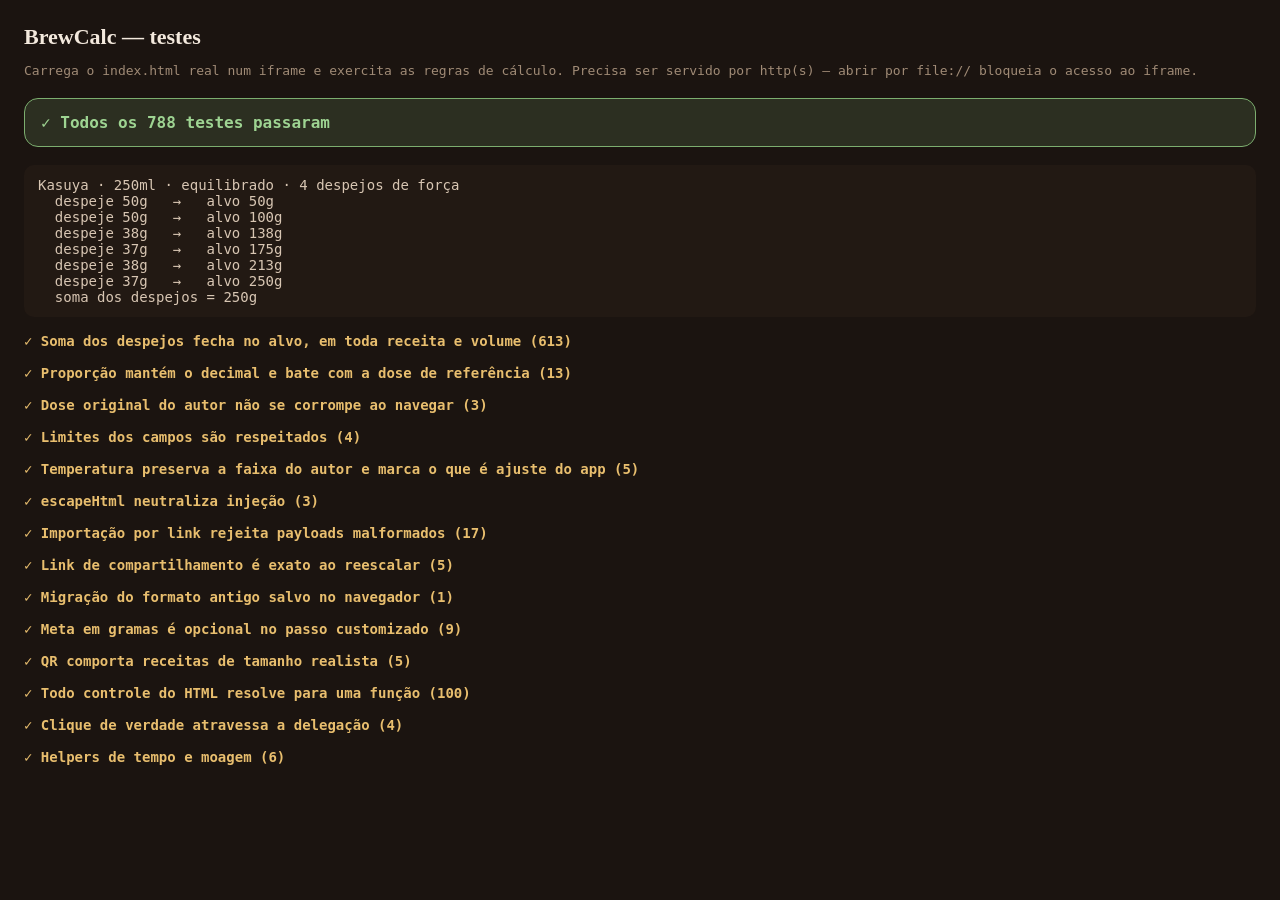
==== tests.html @ f2539376 "refactor: troca os onclick inline por delegacao com mapa de acoes Os 33 onclick, 10 oninput e 4 onch" ====
<!DOCTYPE html>
<html lang="pt-BR">
<head>
<meta charset="UTF-8">
<meta name="viewport" content="width=device-width, initial-scale=1.0">
<title>BrewCalc — testes</title>
<style>
    body {
        margin: 0; padding: 24px; background: #1b1410; color: #f3e9dd;
        font-family: ui-monospace, SFMono-Regular, Menlo, monospace; font-size: 14px;
    }
    h1 { font-family: ui-serif, Georgia, serif; font-size: 22px; margin: 0 0 4px; }
    .sub { color: #a08b76; margin-bottom: 20px; font-size: 13px; }
    #placar { padding: 14px 16px; border-radius: 14px; font-weight: 700; margin-bottom: 18px; font-size: 16px; }
    .verde { background: rgba(124, 174, 111, 0.18); color: #9ed492; border: 1px solid #7cae6f; }
    .vermelho { background: rgba(224, 102, 74, 0.18); color: #ef8468; border: 1px solid #e0664a; }
    .grupo { margin-bottom: 6px; color: #e8be6e; font-weight: 700; margin-top: 16px; }
    .falha { color: #ef8468; padding-left: 14px; line-height: 1.5; }
    .resumo-grupo { color: #a08b76; padding-left: 14px; }
    pre { background: #221913; padding: 12px 14px; border-radius: 10px; color: #d8c6b3; overflow-x: auto; }
    iframe { display: none; }
</style>
</head>
<body>
<h1>BrewCalc — testes</h1>
<p class="sub">Carrega o <code>index.html</code> real num iframe e exercita as regras de cálculo. Precisa ser servido por http(s) — abrir por <code>file://</code> bloqueia o acesso ao iframe.</p>
<div id="placar">Carregando index.html…</div>
<div id="saida"></div>
<iframe id="app" src="index.html"></iframe>

<script>
let ok = 0, fail = 0, grupoAtual = '', falhasDoGrupo = [], testesDoGrupo = 0;
const saida = document.getElementById('saida');

function grupo(nome) {
    fecharGrupo();
    grupoAtual = nome;
    falhasDoGrupo = [];
    testesDoGrupo = 0;
}

function fecharGrupo() {
    if (!grupoAtual) return;
    const el = document.createElement('div');
    el.className = 'grupo';
    el.textContent = (falhasDoGrupo.length === 0 ? '✓ ' : '✗ ') + grupoAtual + ` (${testesDoGrupo})`;
    saida.appendChild(el);
    falhasDoGrupo.forEach(f => {
        const d = document.createElement('div');
        d.className = 'falha';
        d.textContent = '↳ ' + f;
        saida.appendChild(d);
    });
}

function t(nome, cond, detalhe) {
    testesDoGrupo++;
    if (cond) { ok++; } else { fail++; falhasDoGrupo.push(nome + (detalhe ? ' :: ' + detalhe : '')); }
}

function mostrar(texto) {
    const pre = document.createElement('pre');
    pre.textContent = texto;
    saida.appendChild(pre);
}

document.getElementById('app').addEventListener('load', () => {
    const w = document.getElementById('app').contentWindow;
    // `const` no topo de um script clássico não vai para o window, então o acesso é por eval
    const g = expr => w.eval(expr);
    let API;
    try {
        API = g('({ renderRecipeSteps, formatRatio, clampToInput, getRecipeTemp, deviceData, escapeHtml, clicksToGrindLevel, parseTimeToSeconds, formatTime, decodeRecipeFromParam, buildRecipeShareUrl, toBase64Url, normalizeCustomRecipe, generateRecipeQR, temMeta, buildCustomRecipeObject })');
    } catch (e) {
        document.getElementById('placar').className = 'vermelho';
        document.getElementById('placar').textContent = 'Não consegui acessar o index.html no iframe: ' + e.message + ' — sirva por http(s), não por file://';
        return;
    }
    rodar(API);
});

function rodar(A) {
    const todasReceitas = () => {
        const out = [];
        for (const dk of Object.keys(A.deviceData))
            for (const rk of Object.keys(A.deviceData[dk].recipes))
                out.push([dk, rk, A.deviceData[dk].recipes[rk]]);
        return out;
    };

    // ---------- Fidelidade: os despejos somam o alvo final ----------
    grupo('Soma dos despejos fecha no alvo, em toda receita e volume');
    for (const [dk, rk, receita] of todasReceitas()) {
        for (const water of [150, 200, 250, 300, 320, 333, 400, 500, 1000]) {
            const coffee = water / receita.ratio;
            const combos = receita.hasKasuyaControls
                ? [[1,1],[1,4],[2,2],[3,1],[3,2],[3,3],[3,4],[4,3],[5,1],[5,4]]
                : [[null, null]];
            for (const [bal, str] of combos) {
                const steps = A.renderRecipeSteps(receita.buildSteps(coffee, water, bal, str), coffee, water);
                const despejos = steps.filter(s => s.pour !== undefined);
                if (!despejos.length) continue;
                const soma = despejos.reduce((a, s) => a + s.pour, 0);
                const alvoFinal = despejos[despejos.length - 1].target;
                const rot = `${dk}/${rk} água=${water}${bal ? ` bal=${bal} força=${str}` : ''}`;
                t(`soma==alvo ${rot}`, soma === alvoFinal, `soma=${soma} alvo=${alvoFinal}`);
                let acc = 0, coerente = true;
                despejos.forEach(d => { acc += d.pour; if (acc !== d.target) coerente = false; });
                t(`alvos coerentes ${rot}`, coerente);
                t(`despejos não-negativos ${rot}`, despejos.every(d => d.pour >= 0));
                t(`alvo final == água ${rot}`, alvoFinal === Math.round(water), `alvo=${alvoFinal}`);
            }
        }
    }

    // O caso concreto que motivou a correção
    {
        const k = A.deviceData.v60.recipes.kasuya;
        const steps = A.renderRecipeSteps(k.buildSteps(250 / 15, 250, 3, 4), 250 / 15, 250);
        const d = steps.filter(s => s.pour !== undefined);
        const soma = d.reduce((a, s) => a + s.pour, 0);
        t('caso 250ml com 4 despejos soma 250g', soma === 250, `soma=${soma}`);
        mostrar('Kasuya · 250ml · equilibrado · 4 despejos de força\n' +
            d.map(s => `  despeje ${s.pour}g   →   alvo ${s.target}g`).join('\n') +
            `\n  soma dos despejos = ${soma}g`);
    }

    // ---------- Proporção ----------
    grupo('Proporção mantém o decimal e bate com a dose de referência');
    t('16.666… → 16.7', A.formatRatio(500 / 30) === '16.7', A.formatRatio(500 / 30));
    t('15 → 15 (sem .0)', A.formatRatio(15) === '15');
    t('380/24 → 15.8', A.formatRatio(380 / 24) === '15.8');
    t('200/11 → 18.2', A.formatRatio(200 / 11) === '18.2');
    t('200/18 → 11.1', A.formatRatio(200 / 18) === '11.1');
    for (const [dk, rk, r] of todasReceitas()) {
        if (!r.refDose) continue;
        t(`ratio == refDose ${dk}/${rk}`, Math.abs(r.ratio - r.refDose.water / r.refDose.coffee) < 1e-9);
    }

    grupo('Dose original do autor não se corrompe ao navegar');
    {
        // Regressão: getActiveRatio lia o valor EXIBIDO no campo (16.7) em vez da razão
        // exata da receita (16,6667), então a dose 30g/500ml do Hoffmann virava
        // 30g/501ml só de trocar de aparelho e voltar.
        const d = document.getElementById('app').contentDocument;
        const w = document.getElementById('app').contentWindow;
        d.getElementById('device').value = 'v60'; w.onDeviceChange();
        const antes = d.getElementById('water').value;
        ['chemex', 'kalita', 'aeropress', 'v60'].forEach(dev => {
            d.getElementById('device').value = dev; w.onDeviceChange();
        });
        const depois = d.getElementById('water').value;
        t('água não muda ao ir e voltar de aparelho', antes === depois, `${antes} → ${depois}`);
        const cafe = parseFloat(d.getElementById('coffee').value);
        const exato = A.deviceData.v60.recipes.hoffmann.ratio;
        t('água == café × razão exata (não a exibida)', Math.abs(parseFloat(depois) - cafe * exato) < 0.5,
          `água=${depois} café=${cafe}`);
        t('dose do Hoffmann continua 30g/500ml', cafe === 30 && parseFloat(depois) === 500,
          `${cafe}g / ${depois}ml`);
    }

    grupo('Limites dos campos são respeitados');
    t('acima do max trava', A.clampToInput({ min: '5', max: '35' }, 99) === 35);
    t('abaixo do min trava', A.clampToInput({ min: '5', max: '35' }, 1) === 5);
    t('valor válido passa', A.clampToInput({ min: '5', max: '35' }, 20) === 20);
    t('sem max não trava', A.clampToInput({ min: '0', max: '' }, 1e6) === 1e6);

    // ---------- Temperatura ----------
    grupo('Temperatura preserva a faixa do autor e marca o que é ajuste do app');
    {
        const med = A.getRecipeTemp(A.deviceData.aeropress.recipes.hoffmann, 'medium');
        t('faixa 90–95 preservada', med.label === '90–95°C', med.label);
        t('faixa não é ajuste do app', med.adjusted === false);
        const kas = A.getRecipeTemp(A.deviceData.v60.recipes.kasuya, 'dark');
        t('temp por torra do autor', kas.value === 83 && kas.adjusted === false);
        t('ajuste por torra é marcado', A.getRecipeTemp(A.deviceData.v60.recipes.hoffmann, 'light').adjusted === true);
        t('temp base não é marcada como ajuste', A.getRecipeTemp(A.deviceData.v60.recipes.hoffmann, 'medium').adjusted === false);
    }

    // ---------- Segurança ----------
    grupo('escapeHtml neutraliza injeção');
    {
        const e = A.escapeHtml('<img src=x onerror="alert(1)">');
        t('sem <', !e.includes('<'));
        t('sem aspas duplas', !e.includes('"'));
        t('sem aspas simples', !A.escapeHtml("' onmouseover='x").includes("'"));
    }

    grupo('Importação por link rejeita payloads malformados');
    {
        const enc = o => A.toBase64Url(JSON.stringify(o));
        const bom = { n: 'Teste', dv: 'v60', rc: 20, rw: 320, ck: 18, tc: 93,
                      st: [[0, 50, 'Bloom'], [45, 320, 'Final']] };
        let passou = true;
        try { A.decodeRecipeFromParam(enc(bom)); } catch (e) { passou = false; }
        t('aceita payload válido', passou);

        const ruins = {
            'nome vazio': { n: '' }, 'nome gigante': { n: 'x'.repeat(200) },
            'nome não-string': { n: { a: 1 } }, 'sem passos': { st: [] },
            'passos demais': { st: Array(50).fill([0, 10, 'a']) }, 'st não-array': { st: 'nope' },
            'água zero': { rw: 0 }, 'café negativo': { rc: -5 }, 'temp absurda': { tc: 9999 },
            'cliques absurdos': { ck: 1e9 },
            'quantidade não numérica': { st: [[0, 'abc', 'Bloom']] },
            'descrição vazia': { st: [[0, 50, '']] },
            'descrição gigante': { st: [[0, 50, 'y'.repeat(200)]] },
            'passo incompleto': { st: [[0, 50]] },
            'tempo negativo': { st: [[-10, 50, 'Bloom']] },
        };
        for (const nome of Object.keys(ruins)) {
            let rejeitou = false;
            try { A.decodeRecipeFromParam(enc(Object.assign({}, bom, ruins[nome]))); }
            catch (e) { rejeitou = true; }
            t(`rejeita: ${nome}`, rejeitou);
        }
        // O payload de XSS real: se for aceito, precisa sair escapado, nunca como HTML vivo
        let dadosXss = null;
        try { dadosXss = A.decodeRecipeFromParam(enc(Object.assign({}, bom, { n: '<img src=x onerror=alert(1)>' }))); } catch (e) { /* rejeitado, ótimo */ }
        t('payload XSS rejeitado ou escapável', dadosXss === null || !A.escapeHtml(dadosXss.name).includes('<'));
    }

    // ---------- Compartilhamento ----------
    grupo('Link de compartilhamento é exato ao reescalar');
    {
        const data = { id: 'x', device: 'v60', name: 'Meu método', refCoffee: 20, refWater: 320,
                       clicksDefault: 18, tempC: 93,
                       steps: [{ time: '0:00', amount: 50, desc: 'Bloom' },
                               { time: '0:45', amount: 320, desc: 'Final' }] };
        const volta = A.decodeRecipeFromParam(A.buildRecipeShareUrl(data).param);
        t('nome sobrevive', volta.name === data.name);
        t('água de referência sobrevive', volta.refWater === 320);
        t('quantidade exata sobrevive', volta.steps[0].amount === 50, String(volta.steps[0].amount));
        const escalado = Math.round(400 * (volta.steps[0].amount / volta.refWater));
        t('50g/320ml reescalado a 400ml dá 63g (não 62)', escalado === 63, `deu ${escalado}`);
        t('tempos sobrevivem', volta.steps[1].time === '0:45', volta.steps[1].time);
    }

    grupo('Migração do formato antigo salvo no navegador');
    {
        const novo = A.normalizeCustomRecipe({ refWater: 320, steps: [{ time: '0:00', pct: 0.15625, desc: 'Bloom' }] });
        t('pct vira gramas absolutos', novo.steps[0].amount === 50, String(novo.steps[0].amount));
    }

    grupo('Meta em gramas é opcional no passo customizado');
    {
        // Regressão: o commit 2c4d23a reverteu em silêncio a meta opcional, exigindo
        // gramas em todo passo — inclusive nos que são só instrução ("aguarde a drenagem").
        t('temMeta aceita número positivo', A.temMeta(50) === true);
        t('temMeta rejeita null', A.temMeta(null) === false);
        t('temMeta rejeita zero', A.temMeta(0) === false);
        t('temMeta rejeita texto', A.temMeta('50') === false);

        const receita = {
            id: 'x', device: 'v60', name: 'Com instrução', refCoffee: 20, refWater: 320,
            clicksDefault: 18, tempC: 93,
            steps: [{ time: '0:00', amount: 50, desc: 'Bloom' },
                    { time: '0:45', amount: 320, desc: 'Despejo final' },
                    { time: '2:00', amount: null, desc: 'Aguarde a drenagem' }]
        };
        const obj = A.buildCustomRecipeObject(receita);
        const passos = A.renderRecipeSteps(obj.buildSteps(20, 320), 20, 320);
        t('passo sem meta não vira despejo', passos[2].pour === undefined, JSON.stringify(passos[2]));
        t('passo sem meta mantém a descrição', /Aguarde a drenagem/.test(passos[2].desc), passos[2].desc);
        t('passos com meta seguem somando o alvo',
            passos[0].pour + passos[1].pour === passos[1].target,
            `${passos[0].pour}+${passos[1].pour} vs ${passos[1].target}`);

        // Migração do formato antigo: pct null virava meta obrigatória
        const migrado = A.normalizeCustomRecipe({
            refWater: 320,
            steps: [{ time: '0:00', pct: 0.15625, desc: 'Bloom' }, { time: '2:00', pct: null, desc: 'Aguarde' }]
        });
        t('migração preserva passo sem meta', migrado.steps[1].amount === null, String(migrado.steps[1].amount));
        t('migração converte passo com meta', migrado.steps[0].amount === 50, String(migrado.steps[0].amount));
    }

    grupo('QR comporta receitas de tamanho realista');
    {
        // Regressão: o gerador parava na versão 10 (271 bytes) e falhava a partir de
        // 4 passos — ou seja, em qualquer receita de verdade.
        const receita = n => ({
            id: 'x', device: 'v60', name: 'Receita de domingo de manhã', refCoffee: 20, refWater: 320,
            clicksDefault: 18, tempC: 93,
            steps: Array.from({ length: n }, (_, i) => ({
                time: `${i}:00`, amount: 50 + i * 45, desc: `Despejo número ${i + 1} em espiral`
            }))
        });
        for (const n of [3, 4, 6, 8]) {
            const { url } = A.buildRecipeShareUrl(receita(n));
            t(`receita de ${n} passos gera QR (${url.length} bytes)`, !!A.generateRecipeQR(url));
        }
        // Ida e volta pelo link continua exata
        const { url } = A.buildRecipeShareUrl(receita(6));
        const volta = A.decodeRecipeFromParam(url.split('#r=')[1]);
        t('receita de 6 passos volta íntegra do link', volta.steps.length === 6 && volta.steps[0].amount === 50);
    }

    // ---------- Ligação dos controles ----------
    // Antes os handlers eram onclick inline, que não dá para enumerar: errar o nome de
    // uma função deixava o botão morto sem nenhum teste reclamar. Com o mapa ACOES dá
    // para varrer todo controle declarado no HTML e conferir que ele resolve.
    grupo('Todo controle do HTML resolve para uma função');
    {
        const d = document.getElementById('app').contentDocument;
        const w = document.getElementById('app').contentWindow;
        const controles = d.querySelectorAll('[data-acao], [data-entrada], [data-mudanca]');
        // Um mesmo elemento pode declarar mais de uma ação — #ratio-input reage a input
        // e a change com funções diferentes — então são todos os atributos, não o primeiro.
        const acoesDe = el => [el.dataset.acao, el.dataset.entrada, el.dataset.mudanca].filter(Boolean);
        t('o HTML declara controles', controles.length >= 40, `achei ${controles.length}`);
        controles.forEach(el => acoesDe(el).forEach(nome => {
            t(`ação "${nome}" existe`, typeof w.BrewCalc.ACOES[nome] === 'function');
        }));
        // O caminho inverso: ação no mapa sem nenhum controle no HTML é código morto,
        // ou pior, sinal de que alguém renomeou o atributo e esqueceu do mapa.
        const usados = new Set(Array.from(controles).flatMap(acoesDe));
        Object.keys(w.BrewCalc.ACOES).forEach(nome => {
            // avaliacaoNota e removerPasso vivem em elementos criados em runtime
            if (nome === 'avaliacaoNota' || nome === 'removerPasso') return;
            t(`ação "${nome}" é usada por algum controle`, usados.has(nome));
        });
        t('sobrou onclick inline no HTML', !/\son(click|input|change)=/.test(d.documentElement.outerHTML));
    }

    // Resolver o nome no mapa não prova que o clique chega lá: a delegação em si pode
    // estar quebrada (listener não registrado, closest errado, evento que não borbulha).
    // Estes clicam de verdade e conferem o efeito no DOM.
    grupo('Clique de verdade atravessa a delegação');
    {
        const d = document.getElementById('app').contentDocument;
        const clicar = acao => d.querySelector(`[data-acao="${acao}"]`)
            .dispatchEvent(new d.defaultView.MouseEvent('click', { bubbles: true }));

        const agua = d.getElementById('water');
        const antes = parseFloat(agua.value);
        clicar('aguaMais');
        t('clique em + soma 10ml', parseFloat(agua.value) === antes + 10, `${antes} → ${agua.value}`);
        clicar('aguaMenos');
        t('clique em − devolve ao valor original', parseFloat(agua.value) === antes, agua.value);

        clicar('abaAvaliacao');
        t('clique troca para a aba de avaliação',
            d.getElementById('tab-btn-review').getAttribute('aria-selected') === 'true');
        clicar('abaCalculadora');
        t('clique volta para a calculadora',
            d.getElementById('tab-btn-calc').getAttribute('aria-selected') === 'true');

        // O botão tem um <span> dentro em alguns temas; o clique nasce no filho e só
        // chega à ação via closest. Cobre justamente esse caminho.
        const alvoFilho = d.querySelector('[data-acao="aguaMais"]').firstChild;
        if (alvoFilho && alvoFilho.nodeType === 1) {
            alvoFilho.dispatchEvent(new d.defaultView.MouseEvent('click', { bubbles: true }));
            t('clique em filho do botão também dispara', parseFloat(agua.value) === antes + 10);
            clicar('aguaMenos');
        }
    }

    grupo('Helpers de tempo e moagem');
    t('1:30 → 90s', A.parseTimeToSeconds('1:30') === 90);
    t('90s → 1:30', A.formatTime(90) === '1:30');
    t('ida e volta do tempo', [0, 45, 75, 195, 585].every(s => A.parseTimeToSeconds(A.formatTime(s)) === s));
    t('13 cliques = Fina', A.clicksToGrindLevel(13) === 'Fina');
    t('18 cliques = Média-Fina', A.clicksToGrindLevel(18) === 'Média-Fina');
    t('30 cliques = Grossa', A.clicksToGrindLevel(30) === 'Grossa');

    fecharGrupo();
    grupoAtual = '';

    const placar = document.getElementById('placar');
    placar.className = fail === 0 ? 'verde' : 'vermelho';
    placar.textContent = fail === 0
        ? `✓ Todos os ${ok} testes passaram`
        : `✗ ${fail} de ${ok + fail} testes falharam`;
}
</script>
</body>
</html>
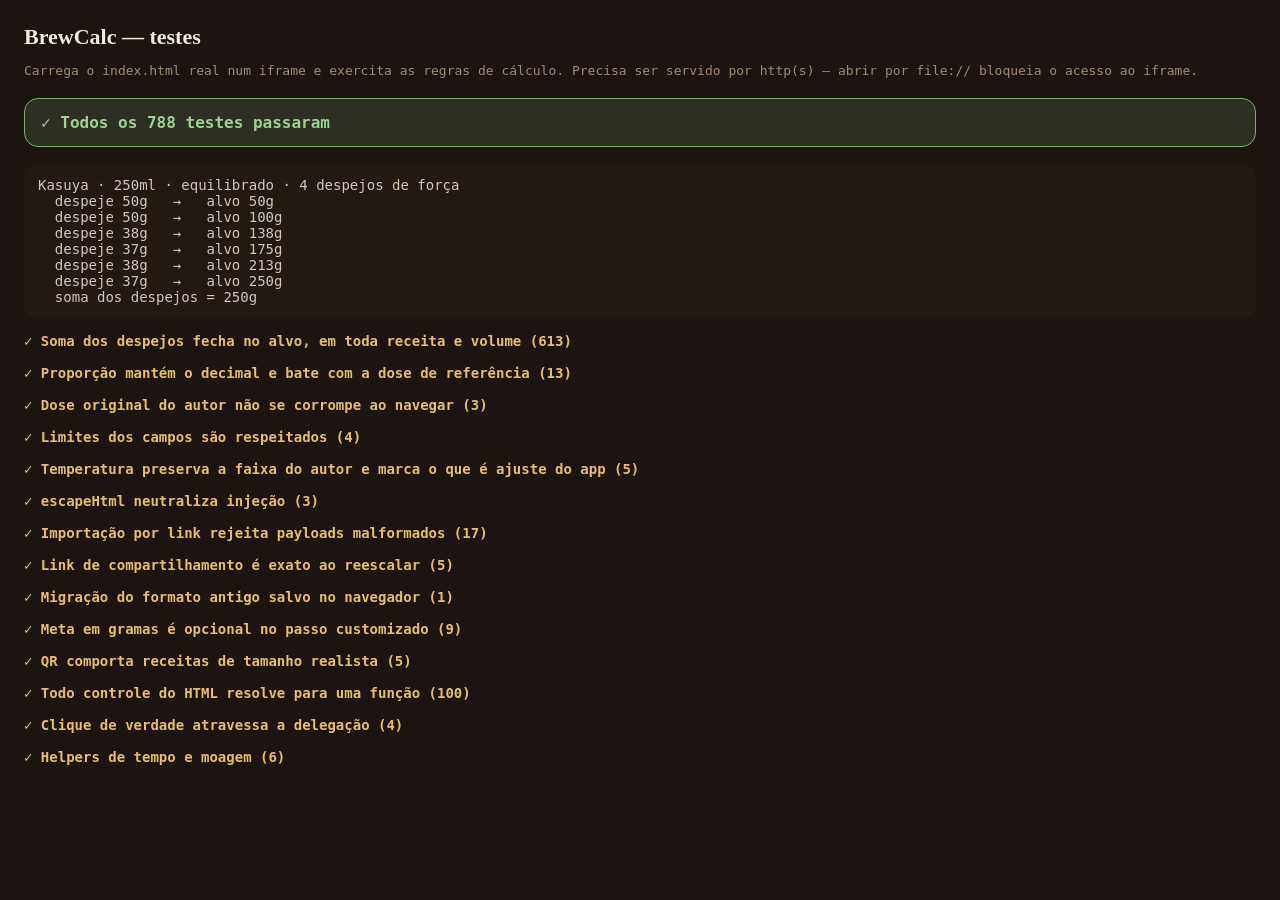
==== commit 3047b076: "refactor: extrai timer, cartao, receitas customizadas, avaliacao e estado Cinco modulos de UI saem d" ====
--- a/tests.html
+++ b/tests.html
@@ -66,17 +66,33 @@
 
 document.getElementById('app').addEventListener('load', () => {
     const w = document.getElementById('app').contentWindow;
-    // `const` no topo de um script clássico não vai para o window, então o acesso é por eval
-    const g = expr => w.eval(expr);
-    let API;
+    // O app é um módulo ES, cujo escopo não é alcançável de fora. O contrato de teste
+    // é o window.BrewCalc que ele declara de propósito no final do index.html.
+    const API = w.BrewCalc;
+    if (!API) {
+        document.getElementById('placar').className = 'vermelho';
+        document.getElementById('placar').textContent =
+            'window.BrewCalc não existe — o app não carregou. Confira o console do iframe; '
+            + 'módulo ES exige http(s), não abre por file://';
+        return;
+    }
+    // Sem isto uma exceção no meio da bateria interrompia tudo e o placar ficava
+    // parado em "Carregando…" — parecia travamento, não falha.
     try {
-        API = g('({ renderRecipeSteps, formatRatio, clampToInput, getRecipeTemp, deviceData, escapeHtml, clicksToGrindLevel, parseTimeToSeconds, formatTime, decodeRecipeFromParam, buildRecipeShareUrl, toBase64Url, normalizeCustomRecipe, generateRecipeQR, temMeta, buildCustomRecipeObject })');
+        rodar(API);
     } catch (e) {
-        document.getElementById('placar').className = 'vermelho';
-        document.getElementById('placar').textContent = 'Não consegui acessar o index.html no iframe: ' + e.message + ' — sirva por http(s), não por file://';
-        return;
-    }
-    rodar(API);
+        fecharGrupo();
+        const placar = document.getElementById('placar');
+        placar.className = 'vermelho';
+        placar.textContent = `✗ a bateria abortou em "${grupoAtual}": ${e.message}`;
+        mostrar(e.stack || String(e));
+    }
+});
+
+// Erro dentro do app (no iframe) não aparece aqui por padrão; sem isso um módulo
+// que falha ao carregar viraria um teste vermelho sem explicação.
+window.addEventListener('error', e => {
+    if (e.filename && !e.filename.endsWith('tests.html')) mostrar('erro no app: ' + e.message + ' — ' + e.filename);
 });
 
 function rodar(A) {
@@ -144,10 +160,10 @@
         // 30g/501ml só de trocar de aparelho e voltar.
         const d = document.getElementById('app').contentDocument;
         const w = document.getElementById('app').contentWindow;
-        d.getElementById('device').value = 'v60'; w.onDeviceChange();
+        d.getElementById('device').value = 'v60'; w.BrewCalc.onDeviceChange();
         const antes = d.getElementById('water').value;
         ['chemex', 'kalita', 'aeropress', 'v60'].forEach(dev => {
-            d.getElementById('device').value = dev; w.onDeviceChange();
+            d.getElementById('device').value = dev; w.BrewCalc.onDeviceChange();
         });
         const depois = d.getElementById('water').value;
         t('água não muda ao ir e voltar de aparelho', antes === depois, `${antes} → ${depois}`);
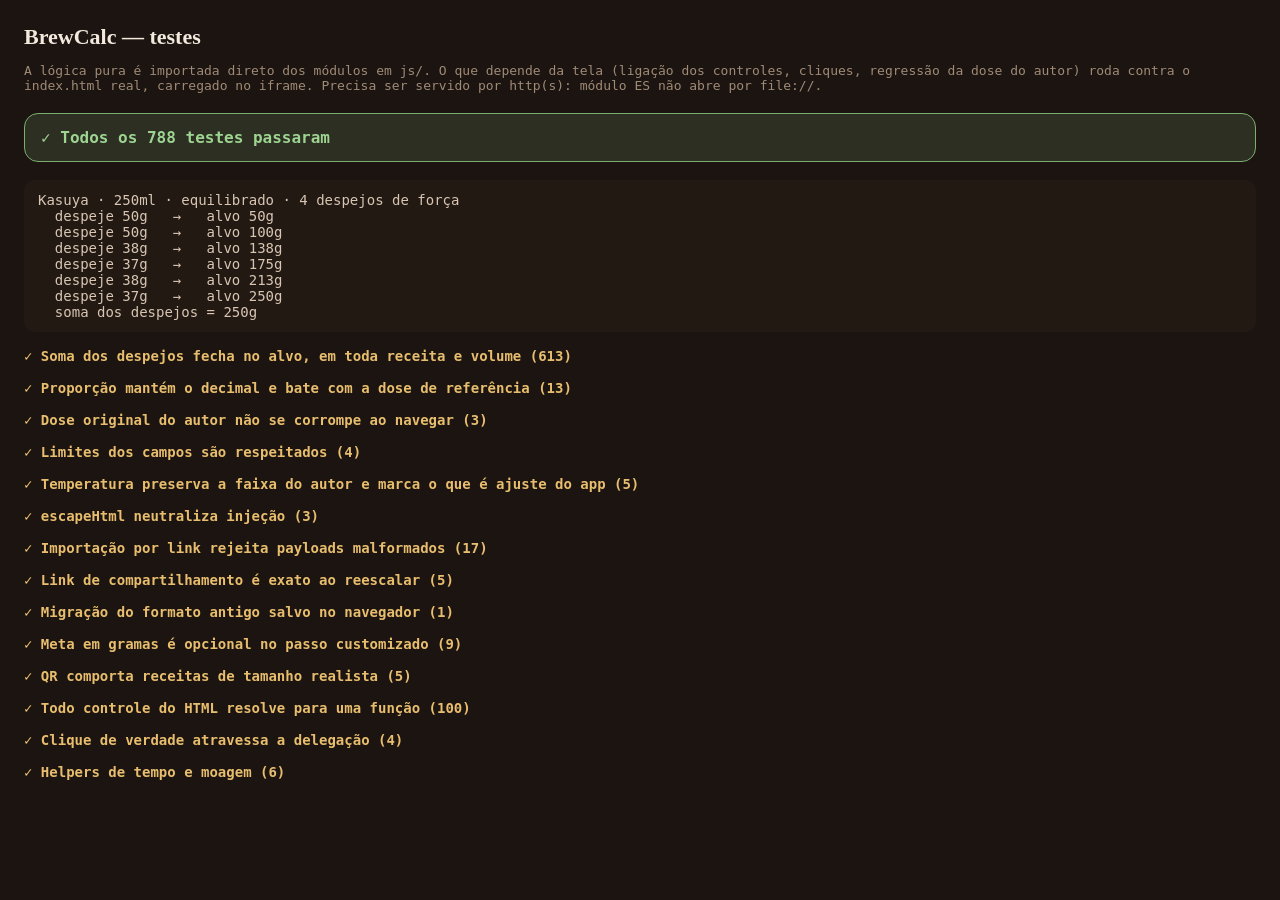
==== commit 0182d548: "test: separa testes puros dos de tela e atualiza o README tests.html passa a importar a logica pura " ====
--- a/tests.html
+++ b/tests.html
@@ -23,12 +23,21 @@
 </head>
 <body>
 <h1>BrewCalc — testes</h1>
-<p class="sub">Carrega o <code>index.html</code> real num iframe e exercita as regras de cálculo. Precisa ser servido por http(s) — abrir por <code>file://</code> bloqueia o acesso ao iframe.</p>
+<p class="sub">A lógica pura é importada direto dos módulos em <code>js/</code>. O que depende da tela
+(ligação dos controles, cliques, regressão da dose do autor) roda contra o <code>index.html</code> real,
+carregado no iframe. Precisa ser servido por http(s): módulo ES não abre por <code>file://</code>.</p>
 <div id="placar">Carregando index.html…</div>
 <div id="saida"></div>
 <iframe id="app" src="index.html"></iframe>
 
-<script>
+<script type="module">
+// Importa o que é puro sem passar pelo app: se um teste de cálculo quebrar, o
+// problema está no módulo, não na tela.
+import { escapeHtml, clicksToGrindLevel, formatTime, parseTimeToSeconds, formatRatio, clampToInput } from './js/formato.js';
+import { renderRecipeSteps, getRecipeTemp, buildCustomRecipeObject, temMeta, normalizeCustomRecipe } from './js/receitas.js';
+import { deviceData } from './js/receitas-dados.js';
+import { toBase64Url, buildRecipeShareUrl, decodeRecipeFromParam, generateRecipeQR } from './js/compartilhar.js';
+
 let ok = 0, fail = 0, grupoAtual = '', falhasDoGrupo = [], testesDoGrupo = 0;
 const saida = document.getElementById('saida');
 
@@ -66,16 +75,20 @@
 
 document.getElementById('app').addEventListener('load', () => {
     const w = document.getElementById('app').contentWindow;
-    // O app é um módulo ES, cujo escopo não é alcançável de fora. O contrato de teste
-    // é o window.BrewCalc que ele declara de propósito no final do index.html.
-    const API = w.BrewCalc;
-    if (!API) {
+    // Os testes de tela precisam do app carregado; window.BrewCalc é a superfície
+    // que o app declara de propósito, porque escopo de módulo não é visível de fora.
+    if (!w.BrewCalc) {
         document.getElementById('placar').className = 'vermelho';
         document.getElementById('placar').textContent =
-            'window.BrewCalc não existe — o app não carregou. Confira o console do iframe; '
-            + 'módulo ES exige http(s), não abre por file://';
+            'window.BrewCalc não existe — o app não carregou. Confira o console do iframe.';
         return;
     }
+    const API = {
+        escapeHtml, clicksToGrindLevel, formatTime, parseTimeToSeconds, formatRatio,
+        clampToInput, renderRecipeSteps, getRecipeTemp, buildCustomRecipeObject, temMeta,
+        normalizeCustomRecipe, deviceData, toBase64Url, buildRecipeShareUrl,
+        decodeRecipeFromParam, generateRecipeQR,
+    };
     // Sem isto uma exceção no meio da bateria interrompia tudo e o placar ficava
     // parado em "Carregando…" — parecia travamento, não falha.
     try {
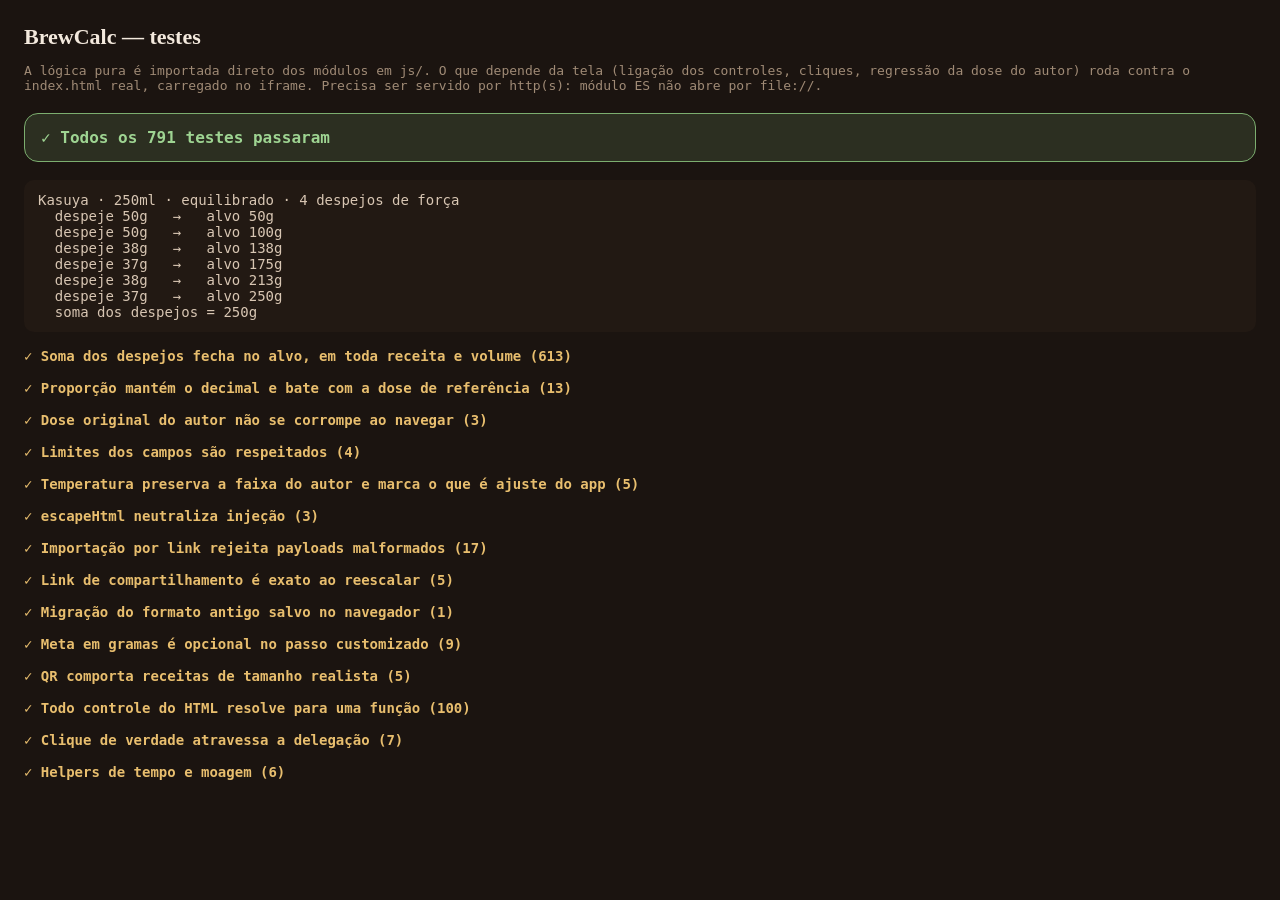
==== commit c0d0d293: "test: cobre o caminho completo de calcular receita Clicar em Calcular atravessa app -> estado -> rec" ====
--- a/tests.html
+++ b/tests.html
@@ -374,6 +374,19 @@
         t('clique volta para a calculadora',
             d.getElementById('tab-btn-calc').getAttribute('aria-selected') === 'true');
 
+        // Calcular a receita atravessa app -> estado -> receitas -> timer. É o caminho
+        // que mais módulos cruza, e o único jeito de perceber um import quebrado entre
+        // eles sem abrir o app na mão.
+        clicar('calcularReceita');
+        const container = d.getElementById('recipe-container');
+        t('calcular revela a receita', !container.classList.contains('hidden'));
+        const passos = container.querySelectorAll('.step-time');
+        t('a receita sai com passos', passos.length > 0, `${passos.length} passos`);
+        // O painel do timer nasce escondido e só initTimerForSteps o revela — é o que
+        // prova que o app chegou até o módulo do timer, e não só renderizou a receita.
+        t('o painel do timer foi revelado',
+            !d.getElementById('timer-panel').classList.contains('hidden'));
+
         // O botão tem um <span> dentro em alguns temas; o clique nasce no filho e só
         // chega à ação via closest. Cobre justamente esse caminho.
         const alvoFilho = d.querySelector('[data-acao="aguaMais"]').firstChild;
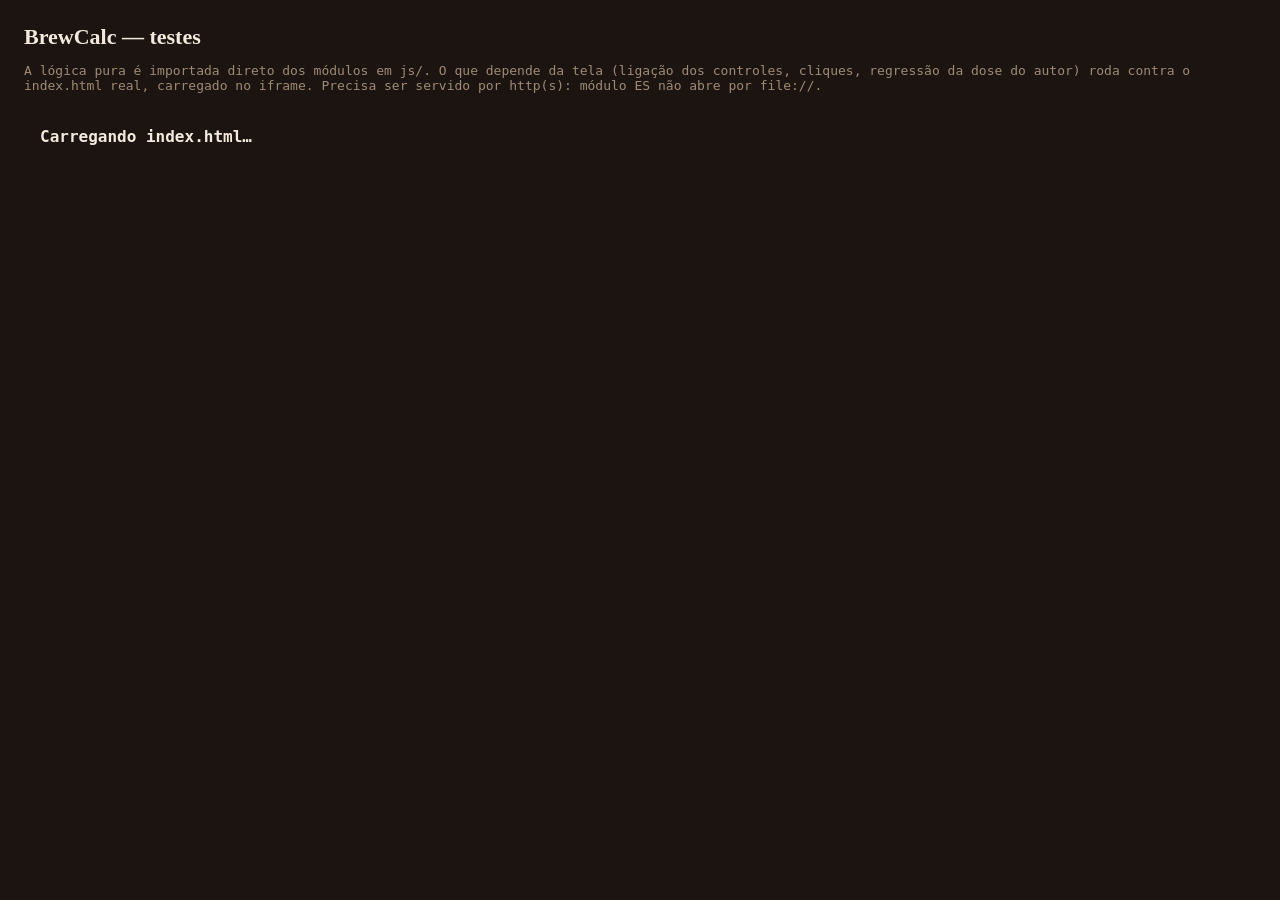
==== commit ea485ac8: "fix: receita salva volta a aparecer no seletor e legenda do QR para de vazar Duas correcoes do que a" ====
--- a/tests.html
+++ b/tests.html
@@ -37,6 +37,7 @@
 import { renderRecipeSteps, getRecipeTemp, buildCustomRecipeObject, temMeta, normalizeCustomRecipe } from './js/receitas.js';
 import { deviceData } from './js/receitas-dados.js';
 import { toBase64Url, buildRecipeShareUrl, decodeRecipeFromParam, generateRecipeQR } from './js/compartilhar.js';
+import { ajustarLegendaQR, LEGENDA_QR } from './js/cartao.js';
 
 let ok = 0, fail = 0, grupoAtual = '', falhasDoGrupo = [], testesDoGrupo = 0;
 const saida = document.getElementById('saida');
@@ -87,7 +88,7 @@
         escapeHtml, clicksToGrindLevel, formatTime, parseTimeToSeconds, formatRatio,
         clampToInput, renderRecipeSteps, getRecipeTemp, buildCustomRecipeObject, temMeta,
         normalizeCustomRecipe, deviceData, toBase64Url, buildRecipeShareUrl,
-        decodeRecipeFromParam, generateRecipeQR,
+        decodeRecipeFromParam, generateRecipeQR, ajustarLegendaQR, LEGENDA_QR,
     };
     // Sem isto uma exceção no meio da bateria interrompia tudo e o placar ficava
     // parado em "Carregando…" — parecia travamento, não falha.
@@ -397,6 +398,81 @@
         }
     }
 
+    // Este é o caminho que deixou passar uma regressão: salvar a receita gravava no
+    // localStorage mas não repopulava o seletor, e só aparecia ao recarregar a página.
+    // Nenhum teste criava receita pela interface — todos usavam as funções direto.
+    grupo('Criar receita pela interface faz ela aparecer no seletor');
+    {
+        const d = document.getElementById('app').contentDocument;
+        const w = document.getElementById('app').contentWindow;
+        const clicar = acao => d.querySelector(`[data-acao="${acao}"]`)
+            .dispatchEvent(new w.MouseEvent('click', { bubbles: true }));
+        const mudar = el => el.dispatchEvent(new w.Event('change', { bubbles: true }));
+
+        const nome = 'Receita de teste ' + Date.now();
+        const seletor = d.getElementById('recipe');
+        const antes = seletor.options.length;
+
+        // Abre o construtor pela opção "criar" do próprio seletor, como o usuário faz
+        seletor.value = '__custom_new__';
+        mudar(seletor);
+        t('o construtor abriu', !d.getElementById('recipe-builder-card').classList.contains('hidden'));
+
+        // O construtor já abre com três passos preenchidos a partir da água atual,
+        // então o usuário só precisa dar um nome — é esse o caminho mínimo real.
+        t('o construtor já vem com passos', d.querySelectorAll('.custom-step-row').length === 3,
+          `${d.querySelectorAll('.custom-step-row').length} passos`);
+        d.getElementById('custom-name').value = nome;
+
+        clicar('salvarReceita');
+
+        const erro = d.getElementById('custom-recipe-error');
+        t('salvou sem erro de validação', erro.classList.contains('hidden'), erro.textContent);
+        t('o construtor fechou', d.getElementById('recipe-builder-card').classList.contains('hidden'));
+
+        const nomes = Array.from(seletor.options).map(o => o.textContent);
+        t('a receita aparece no seletor SEM recarregar', nomes.some(n => n.includes(nome)),
+          `opções: ${nomes.join(' | ')}`);
+        t('o seletor cresceu', seletor.options.length > antes, `${antes} → ${seletor.options.length}`);
+        t('a receita nova fica selecionada',
+          Array.from(seletor.selectedOptions).some(o => o.textContent.includes(nome)));
+
+        // Limpa o que o teste criou, para não poluir o localStorage de quem rodou
+        const criada = Array.from(seletor.options).find(o => o.textContent.includes(nome));
+        if (criada) {
+            seletor.value = criada.value;
+            mudar(seletor);
+            w.confirm = () => true;   // deleteCustomRecipe pede confirmação
+            clicar('excluirReceita');
+            const restantes = Array.from(seletor.options).map(o => o.textContent);
+            t('excluir some com a receita do seletor', !restantes.some(n => n.includes(nome)));
+        }
+    }
+
+    grupo('A legenda do QR cabe dentro do painel');
+    {
+        // Regressão: o painel era dimensionado só pelo QR (lado + 120). Quando sobrava
+        // pouco espaço vertical o QR encolhia, e a legenda — de largura fixa — passava
+        // a ser mais larga que o quadro, vazando pelas laterais do cartão.
+        const ctx = document.createElement('canvas').getContext('2d');
+        const W = 1080;
+        const larguraDo = (texto, fonte) => {
+            ctx.font = `700 ${fonte}px system-ui, sans-serif`;
+            return ctx.measureText(texto).width;
+        };
+        for (const ladoQR of [180, 240, 320, 430, 600]) {
+            const { fonte, panelW } = A.ajustarLegendaQR(ctx, A.LEGENDA_QR, ladoQR, W);
+            const larguraTexto = larguraDo(A.LEGENDA_QR, fonte);
+            t(`QR de ${ladoQR}px: a legenda cabe no painel`, larguraTexto <= panelW,
+              `texto=${Math.round(larguraTexto)} painel=${panelW}`);
+            t(`QR de ${ladoQR}px: o painel cabe no cartão`, panelW <= W - 80, `painel=${panelW}`);
+            t(`QR de ${ladoQR}px: o QR cabe no painel`, ladoQR <= panelW,
+              `qr=${ladoQR} painel=${panelW}`);
+        }
+        // A fonte só cede quando precisa: em cartão largo ela fica no corpo cheio
+        t('mantém 28px quando há espaço', A.ajustarLegendaQR(ctx, A.LEGENDA_QR, 430, W).fonte === 28);
+    }
+
     grupo('Helpers de tempo e moagem');
     t('1:30 → 90s', A.parseTimeToSeconds('1:30') === 90);
     t('90s → 1:30', A.formatTime(90) === '1:30');
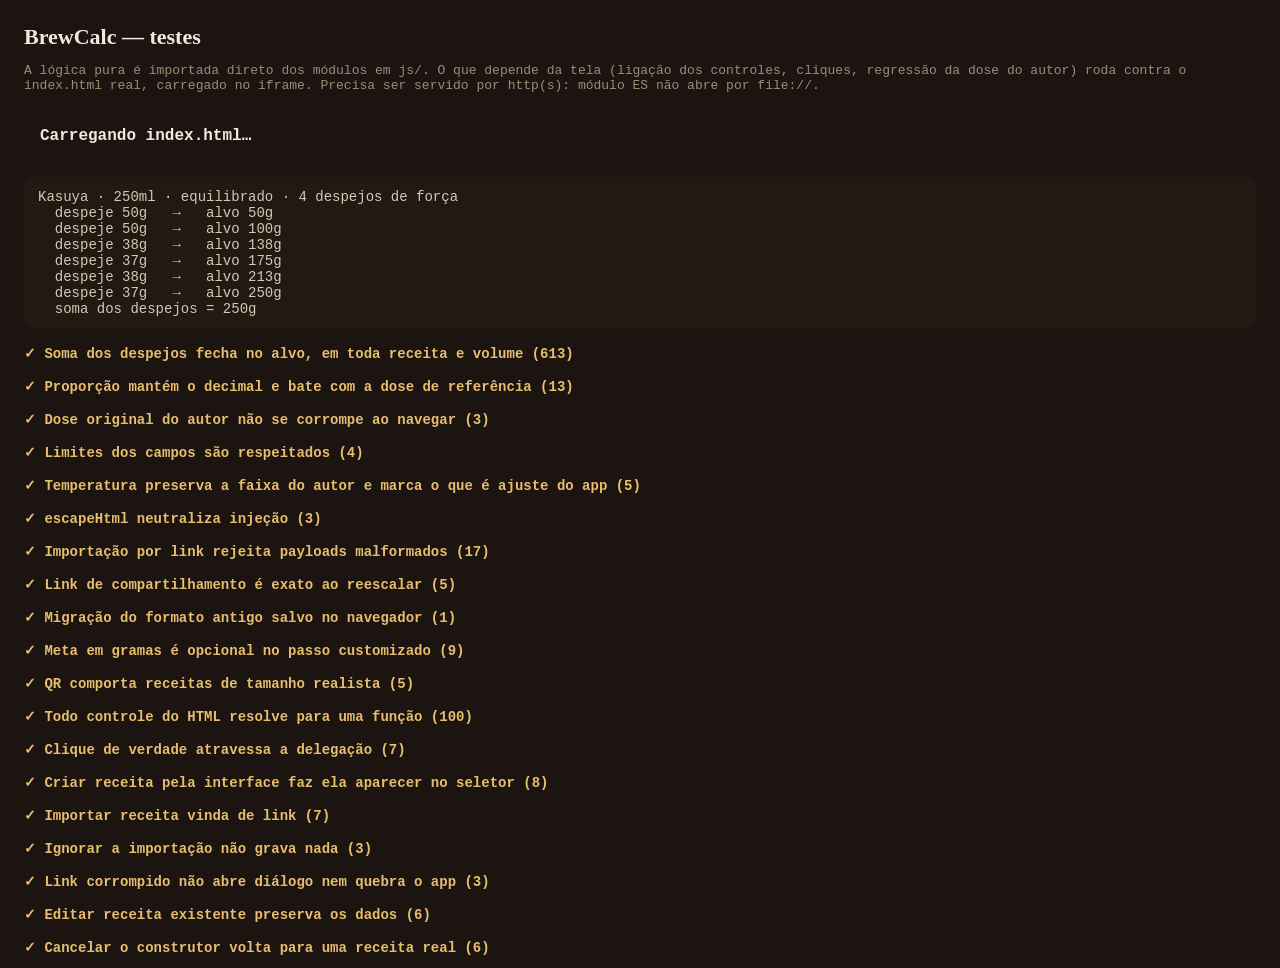
==== commit 1b349b50: "test: cobre os fluxos de ponta a ponta e corrige corrida no proprio harness Varredura do que nao tin" ====
--- a/tests.html
+++ b/tests.html
@@ -74,7 +74,7 @@
     saida.appendChild(pre);
 }
 
-document.getElementById('app').addEventListener('load', () => {
+async function iniciarBateria() {
     const w = document.getElementById('app').contentWindow;
     // Os testes de tela precisam do app carregado; window.BrewCalc é a superfície
     // que o app declara de propósito, porque escopo de módulo não é visível de fora.
@@ -93,7 +93,7 @@
     // Sem isto uma exceção no meio da bateria interrompia tudo e o placar ficava
     // parado em "Carregando…" — parecia travamento, não falha.
     try {
-        rodar(API);
+        await rodar(API);
     } catch (e) {
         fecharGrupo();
         const placar = document.getElementById('placar');
@@ -101,7 +101,20 @@
         placar.textContent = `✗ a bateria abortou em "${grupoAtual}": ${e.message}`;
         mostrar(e.stack || String(e));
     }
-});
+}
+
+// Este arquivo é módulo, e módulo é adiado: o iframe pode terminar de carregar
+// ANTES desta linha rodar, e aí um addEventListener('load') puro nunca dispara —
+// a bateria ficava parada em "Carregando…" de forma intermitente. Com script
+// clássico a corrida não existia, porque ele executava durante o parse.
+{
+    const frame = document.getElementById('app');
+    const jaCarregou = frame.contentDocument
+        && frame.contentDocument.readyState === 'complete'
+        && frame.contentWindow.BrewCalc;
+    if (jaCarregou) iniciarBateria();
+    else frame.addEventListener('load', iniciarBateria);
+}
 
 // Erro dentro do app (no iframe) não aparece aqui por padrão; sem isso um módulo
 // que falha ao carregar viraria um teste vermelho sem explicação.
@@ -109,7 +122,24 @@
     if (e.filename && !e.filename.endsWith('tests.html')) mostrar('erro no app: ' + e.message + ' — ' + e.filename);
 });
 
-function rodar(A) {
+// Espera: sob tempo virtual do headless os timers adiantam, então isto não
+// custa os segundos que aparenta.
+const esperar = ms => new Promise(r => setTimeout(r, ms));
+
+// Carrega uma instância nova do app numa URL específica — necessário para os
+// fluxos que acontecem na inicialização, como importar receita vinda de link.
+function carregarApp(url) {
+    return new Promise((resolve, reject) => {
+        const frame = document.createElement('iframe');
+        frame.style.display = 'none';
+        frame.src = url;
+        frame.addEventListener('load', () => resolve(frame));
+        frame.addEventListener('error', reject);
+        document.body.appendChild(frame);
+    });
+}
+
+async function rodar(A) {
     const todasReceitas = () => {
         const out = [];
         for (const dk of Object.keys(A.deviceData))
@@ -449,6 +479,314 @@
         }
     }
 
+    // ---------- Fluxos de ponta a ponta ----------
+    // Os testes acima exercitam funções; estes exercitam caminhos. A distinção não é
+    // academica: a regressão do seletor passou por 799 testes verdes porque nenhum
+    // percorria o caminho do usuário, só chamava as funções que ele aciona.
+
+    grupo('Importar receita vinda de link');
+    {
+        // O caminho do QR inteiro: um link com a receita embutida abre o app, mostra a
+        // confirmação e só grava depois do aceite. Roda numa instância nova porque
+        // checkImportFromUrl só acontece na inicialização.
+        const receita = {
+            id: 'teste-import-' + Date.now(), device: 'v60', name: 'Vinda por link',
+            refCoffee: 20, refWater: 320, clicksDefault: 18, tempC: 93,
+            steps: [{ time: '0:00', amount: 50, desc: 'Bloom' },
+                    { time: '0:45', amount: 320, desc: 'Final' }],
+        };
+        const { param } = A.buildRecipeShareUrl(receita);
+
+        const frame = await carregarApp('index.html#r=' + param);
+        const d = frame.contentDocument;
+        const w = frame.contentWindow;
+        const clicar = acao => d.querySelector(`[data-acao="${acao}"]`)
+            .dispatchEvent(new w.MouseEvent('click', { bubbles: true }));
+
+        t('o app abriu pedindo confirmação',
+            !d.getElementById('import-overlay').classList.contains('hidden'));
+        t('a confirmação mostra o nome da receita',
+            d.getElementById('import-recipe-desc').textContent.includes('Vinda por link'),
+            d.getElementById('import-recipe-desc').textContent);
+        t('nada foi gravado antes do aceite',
+            !Array.from(d.getElementById('recipe').options).some(o => o.textContent.includes('Vinda por link')));
+
+        clicar('confirmarImportacao');
+
+        t('o diálogo fechou', d.getElementById('import-overlay').classList.contains('hidden'));
+        const nomes = Array.from(d.getElementById('recipe').options).map(o => o.textContent);
+        t('a receita entrou no seletor', nomes.some(n => n.includes('Vinda por link')), nomes.join(' | '));
+        t('a receita importada fica selecionada',
+            Array.from(d.getElementById('recipe').selectedOptions).some(o => o.textContent.includes('Vinda por link')));
+        t('o hash foi limpo da barra de endereço', !w.location.hash.includes('#r='), w.location.hash);
+
+        // Limpa: a receita foi gravada no localStorage compartilhado
+        w.confirm = () => true;
+        clicar('excluirReceita');
+        frame.remove();
+    }
+
+    grupo('Ignorar a importação não grava nada');
+    {
+        const receita = {
+            id: 'teste-ignora-' + Date.now(), device: 'v60', name: 'Recusada',
+            refCoffee: 20, refWater: 320, clicksDefault: 18, tempC: 93,
+            steps: [{ time: '0:00', amount: 50, desc: 'Bloom' }],
+        };
+        const { param } = A.buildRecipeShareUrl(receita);
+        const frame = await carregarApp('index.html#r=' + param);
+        const d = frame.contentDocument, w = frame.contentWindow;
+        d.querySelector('[data-acao="ignorarImportacao"]')
+            .dispatchEvent(new w.MouseEvent('click', { bubbles: true }));
+
+        t('o diálogo fechou', d.getElementById('import-overlay').classList.contains('hidden'));
+        t('a receita recusada não entrou no seletor',
+            !Array.from(d.getElementById('recipe').options).some(o => o.textContent.includes('Recusada')));
+        // Conferir só o seletor não bastava: recusar não repopula o seletor, então a
+        // receita podia estar gravada e o teste passaria assim mesmo. O que importa é
+        // não ter ido para o armazenamento.
+        t('a receita recusada não foi gravada',
+            !(w.localStorage.getItem('brewcalc-custom-recipes') || '').includes('Recusada'),
+            w.localStorage.getItem('brewcalc-custom-recipes'));
+        frame.remove();
+    }
+
+    grupo('Link corrompido não abre diálogo nem quebra o app');
+    {
+        const frame = await carregarApp('index.html#r=isto-nao-e-base64-valido!!');
+        const d = frame.contentDocument;
+        t('nenhum diálogo de importação', d.getElementById('import-overlay').classList.contains('hidden'));
+        t('o app carregou normalmente', !!frame.contentWindow.BrewCalc);
+        t('o seletor tem as receitas oficiais', d.getElementById('recipe').options.length >= 2);
+        frame.remove();
+    }
+
+    grupo('Editar receita existente preserva os dados');
+    {
+        const d = document.getElementById('app').contentDocument;
+        const w = document.getElementById('app').contentWindow;
+        const clicar = acao => d.querySelector(`[data-acao="${acao}"]`)
+            .dispatchEvent(new w.MouseEvent('click', { bubbles: true }));
+        const mudar = el => el.dispatchEvent(new w.Event('change', { bubbles: true }));
+        const seletor = d.getElementById('recipe');
+
+        const nome = 'Para editar ' + Date.now();
+        seletor.value = '__custom_new__';
+        mudar(seletor);
+        d.getElementById('custom-name').value = nome;
+        d.getElementById('custom-ref-water').value = '400';
+        clicar('salvarReceita');
+
+        clicar('editarReceita');
+        t('o construtor reabriu', !d.getElementById('recipe-builder-card').classList.contains('hidden'));
+        t('o nome veio preenchido', d.getElementById('custom-name').value === nome,
+          d.getElementById('custom-name').value);
+        t('a água de referência veio preenchida',
+          parseFloat(d.getElementById('custom-ref-water').value) === 400,
+          d.getElementById('custom-ref-water').value);
+        t('os passos vieram preenchidos', d.querySelectorAll('.custom-step-row').length === 3,
+          `${d.querySelectorAll('.custom-step-row').length}`);
+
+        // Editar e salvar não deve duplicar a receita
+        const antes = seletor.options.length;
+        d.getElementById('custom-name').value = nome + ' v2';
+        clicar('salvarReceita');
+        t('editar não duplica a receita', seletor.options.length === antes,
+          `${antes} → ${seletor.options.length}`);
+        t('o nome novo aparece',
+          Array.from(seletor.options).some(o => o.textContent.includes(nome + ' v2')));
+
+        w.confirm = () => true;
+        clicar('excluirReceita');
+    }
+
+    grupo('Cancelar o construtor volta para uma receita real');
+    {
+        // Este caminho passa pelo callback de redesenho SEM deviceKey — o ramo que
+        // repopula nada e só atualiza. Era o único do callback nunca executado.
+        const d = document.getElementById('app').contentDocument;
+        const w = document.getElementById('app').contentWindow;
+        const seletor = d.getElementById('recipe');
+        seletor.value = '__custom_new__';
+        seletor.dispatchEvent(new w.Event('change', { bubbles: true }));
+        t('o construtor abriu', !d.getElementById('recipe-builder-card').classList.contains('hidden'));
+
+        // Sujar a tela de propósito: só o redesenho disparado pelo cancelar repõe
+        // estes valores. Sem isso o teste passava mesmo com o callback desligado,
+        // porque fechar o construtor e mexer no seletor o próprio cancelar já faz.
+        d.getElementById('water').value = '9999';
+        d.getElementById('recipe-note').textContent = 'LIXO';
+
+        d.querySelector('[data-acao="cancelarReceita"]')
+            .dispatchEvent(new w.MouseEvent('click', { bubbles: true }));
+        t('o construtor fechou', d.getElementById('recipe-builder-card').classList.contains('hidden'));
+        t('o seletor saiu de "criar"', seletor.value !== '__custom_new__', seletor.value);
+        t('voltou a mostrar os campos da receita oficial',
+            !d.getElementById('official-recipe-fields').classList.contains('hidden'));
+        t('a tela foi redesenhada: a água voltou ao valor da receita',
+            d.getElementById('water').value !== '9999', d.getElementById('water').value);
+        t('a tela foi redesenhada: a nota da receita voltou',
+            d.getElementById('recipe-note').textContent !== 'LIXO',
+            d.getElementById('recipe-note').textContent.slice(0, 40));
+    }
+
+    grupo('Timer: contagem regressiva, andamento e zerar');
+    {
+        const d = document.getElementById('app').contentDocument;
+        const w = document.getElementById('app').contentWindow;
+        const clicar = acao => d.querySelector(`[data-acao="${acao}"]`)
+            .dispatchEvent(new w.MouseEvent('click', { bubbles: true }));
+
+        clicar('calcularReceita');
+        const botao = d.getElementById('timer-start-btn');
+        const display = d.getElementById('timer-display');
+        t('o timer começa zerado', display.textContent === '0:00', display.textContent);
+        t('o botão começa em Iniciar', botao.textContent === 'Iniciar', botao.textContent);
+
+        clicar('alternarTimer');
+        t('entra em contagem regressiva', display.textContent === '3', display.textContent);
+        t('o botão trava durante a contagem', botao.disabled === true);
+
+        await esperar(3400);
+        t('depois da contagem o timer está rodando', botao.textContent !== 'Iniciar', botao.textContent);
+        t('o botão destrava', botao.disabled === false);
+        t('o display voltou ao formato de tempo', /^\d+:\d\d$/.test(display.textContent),
+          display.textContent);
+
+        // Precisa avançar de verdade antes de zerar: se o display continuar em 0:00,
+        // a asserção do zerar passa sem provar nada — foi o que a mutação mostrou.
+        await esperar(2200);
+        t('o tempo avança enquanto roda', display.textContent !== '0:00', display.textContent);
+
+        clicar('zerarTimer');
+        t('zerar volta o display para 0:00', display.textContent === '0:00', display.textContent);
+        t('zerar volta o botão para Iniciar', botao.textContent === 'Iniciar', botao.textContent);
+    }
+
+    grupo('Proporção: ajustar, restaurar a oficial');
+    {
+        const d = document.getElementById('app').contentDocument;
+        const w = document.getElementById('app').contentWindow;
+        const clicar = acao => d.querySelector(`[data-acao="${acao}"]`)
+            .dispatchEvent(new w.MouseEvent('click', { bubbles: true }));
+
+        d.getElementById('device').value = 'v60';
+        d.getElementById('device').dispatchEvent(new w.Event('change', { bubbles: true }));
+        const campo = d.getElementById('ratio-input');
+        const oficial = campo.value;
+
+        clicar('razaoMais');
+        t('ajustar muda a proporção exibida', campo.value !== oficial, `${oficial} → ${campo.value}`);
+        const botaoOficial = d.getElementById('ratio-official-btn');
+        t('o atalho para a proporção oficial aparece', !botaoOficial.classList.contains('hidden'));
+
+        clicar('razaoOficial');
+        t('restaurar volta ao valor oficial', campo.value === oficial, `${campo.value} vs ${oficial}`);
+        t('o atalho some depois de restaurar', botaoOficial.classList.contains('hidden'));
+
+        // A proporção ajustada precisa sobreviver à troca de receita — foi bug antes
+        clicar('razaoMenos');
+        const ajustada = campo.value;
+        ['chemex', 'v60'].forEach(dev => {
+            d.getElementById('device').value = dev;
+            d.getElementById('device').dispatchEvent(new w.Event('change', { bubbles: true }));
+        });
+        t('a proporção ajustada sobrevive à troca de aparelho', campo.value === ajustada,
+          `${ajustada} → ${campo.value}`);
+        clicar('razaoOficial');
+    }
+
+    grupo('Steppers mexem no campo certo');
+    {
+        const d = document.getElementById('app').contentDocument;
+        const w = document.getElementById('app').contentWindow;
+        const clicar = acao => d.querySelector(`[data-acao="${acao}"]`)
+            .dispatchEvent(new w.MouseEvent('click', { bubbles: true }));
+
+        for (const [mais, menos, campo, passo] of [
+            ['tempMais', 'tempMenos', 'temp-input', 1],
+            ['cliquesMais', 'cliquesMenos', 'clicks-input', 1],
+            ['cafeMais', 'cafeMenos', 'coffee', 1],
+        ]) {
+            const el = d.getElementById(campo);
+            const antes = parseFloat(el.value);
+            clicar(mais);
+            t(`${mais} soma ${passo}`, parseFloat(el.value) === antes + passo,
+              `${antes} → ${el.value}`);
+            clicar(menos);
+            t(`${menos} devolve ao valor original`, parseFloat(el.value) === antes, el.value);
+        }
+    }
+
+    grupo('Trocar aparelho e torra redesenha a receita');
+    {
+        const d = document.getElementById('app').contentDocument;
+        const w = document.getElementById('app').contentWindow;
+        const mudar = id => d.getElementById(id).dispatchEvent(new w.Event('change', { bubbles: true }));
+
+        d.getElementById('device').value = 'aeropress';
+        mudar('device');
+        t('trocar de aparelho troca as receitas do seletor',
+          Array.from(d.getElementById('recipe').options).length > 0);
+        t('a nota da receita acompanha', d.getElementById('recipe-note').textContent.length > 0);
+
+        const tempAntes = d.getElementById('temp-input').value;
+        d.getElementById('roast').value = 'dark';
+        mudar('roast');
+        t('trocar a torra ajusta a temperatura', d.getElementById('temp-input').value !== tempAntes,
+          `${tempAntes} → ${d.getElementById('temp-input').value}`);
+
+        d.getElementById('device').value = 'v60';
+        mudar('device');
+        d.getElementById('roast').value = 'medium';
+        mudar('roast');
+    }
+
+    grupo('Gerar a imagem do cartão');
+    {
+        // Atravessa app -> cartao -> compartilhar -> qr, a cadeia mais longa do app.
+        const d = document.getElementById('app').contentDocument;
+        const w = document.getElementById('app').contentWindow;
+        const clicar = acao => d.querySelector(`[data-acao="${acao}"]`)
+            .dispatchEvent(new w.MouseEvent('click', { bubbles: true }));
+
+        clicar('abaAvaliacao');
+        d.getElementById('coffee-name').value = 'Café de teste';
+        clicar('gerarImagem');
+
+        t('a prévia aparece', !d.getElementById('share-preview').classList.contains('hidden'));
+        const canvas = d.getElementById('share-canvas');
+        t('o cartão tem o tamanho de Stories', canvas.width === 1080 && canvas.height === 1920,
+          `${canvas.width}x${canvas.height}`);
+
+        // Contar cores, não bytes: um PNG de 1080x1920 em branco ainda passa de 5KB de
+        // dataURL, então tamanho não distingue "desenhou" de "não desenhou". Canvas
+        // intocado tem uma cor só; o cartão tem fundo em gradiente, texto e o QR.
+        const pixels = canvas.getContext('2d').getImageData(0, 0, canvas.width, canvas.height).data;
+        const cores = new Set();
+        for (let i = 0; i < pixels.length; i += 4 * 997) {
+            cores.add(`${pixels[i]},${pixels[i + 1]},${pixels[i + 2]},${pixels[i + 3]}`);
+        }
+        t('o cartão foi realmente desenhado', cores.size > 5, `${cores.size} cores distintas`);
+        clicar('abaCalculadora');
+    }
+
+    grupo('Alternar o tema e persistir a escolha');
+    {
+        const d = document.getElementById('app').contentDocument;
+        const w = document.getElementById('app').contentWindow;
+        const antes = d.documentElement.getAttribute('data-theme');
+        d.querySelector('[data-acao="alternarTema"]')
+            .dispatchEvent(new w.MouseEvent('click', { bubbles: true }));
+        const depois = d.documentElement.getAttribute('data-theme');
+        t('o tema muda', depois !== antes, `${antes} → ${depois}`);
+        t('a escolha é gravada', w.localStorage.getItem('brewcalc-theme') === depois,
+          w.localStorage.getItem('brewcalc-theme'));
+        d.querySelector('[data-acao="alternarTema"]')
+            .dispatchEvent(new w.MouseEvent('click', { bubbles: true }));
+        t('volta ao tema original', d.documentElement.getAttribute('data-theme') === antes);
+    }
+
     grupo('A legenda do QR cabe dentro do painel');
     {
         // Regressão: o painel era dimensionado só pelo QR (lado + 120). Quando sobrava
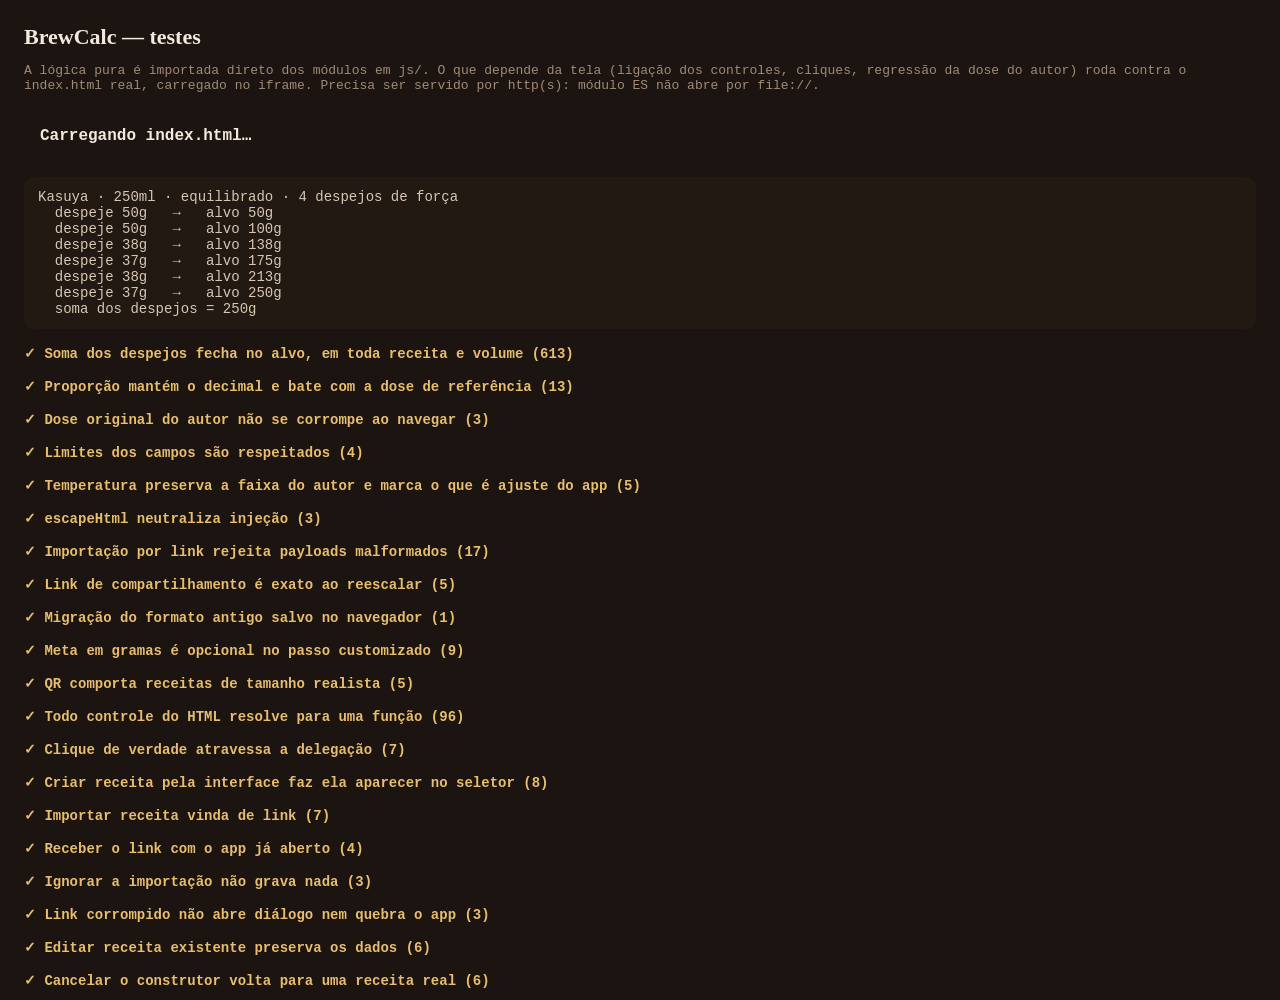
==== commit bfd66548: "fix: importa a receita quando o link chega com o app ja aberto A URL do QR muda so o fragmento. Quan" ====
--- a/tests.html
+++ b/tests.html
@@ -526,6 +526,45 @@
         frame.remove();
     }
 
+    grupo('Receber o link com o app já aberto');
+    {
+        // O caso que quebrou no celular: o leitor de QR manda o link para a aba onde o
+        // app já está, e trocar só o fragmento não recarrega a página. Sem reagir ao
+        // hashchange o app abria e ignorava a receita — que foi exatamente o relato.
+        const receita = {
+            id: 'teste-hash-' + Date.now(), device: 'v60', name: 'Chegou por hashchange',
+            refCoffee: 20, refWater: 320, clicksDefault: 18, tempC: 93,
+            steps: [{ time: '0:00', amount: 50, desc: 'Bloom' },
+                    { time: '0:45', amount: 320, desc: 'Final' }],
+        };
+        const { param } = A.buildRecipeShareUrl(receita);
+
+        // Instância já carregada, SEM hash — e só depois o link chega
+        const frame = await carregarApp('index.html');
+        const d = frame.contentDocument, w = frame.contentWindow;
+        t('começa sem diálogo de importação',
+            d.getElementById('import-overlay').classList.contains('hidden'));
+
+        w.location.hash = 'r=' + param;
+        await esperar(50);
+
+        t('o app reage ao link sem recarregar',
+            !d.getElementById('import-overlay').classList.contains('hidden'));
+        t('a confirmação mostra a receita certa',
+            d.getElementById('import-recipe-desc').textContent.includes('Chegou por hashchange'),
+            d.getElementById('import-recipe-desc').textContent);
+
+        d.querySelector('[data-acao="confirmarImportacao"]')
+            .dispatchEvent(new w.MouseEvent('click', { bubbles: true }));
+        t('a receita entra no seletor',
+            Array.from(d.getElementById('recipe').options).some(o => o.textContent.includes('Chegou por hashchange')));
+
+        w.confirm = () => true;
+        d.querySelector('[data-acao="excluirReceita"]')
+            .dispatchEvent(new w.MouseEvent('click', { bubbles: true }));
+        frame.remove();
+    }
+
     grupo('Ignorar a importação não grava nada');
     {
         const receita = {
